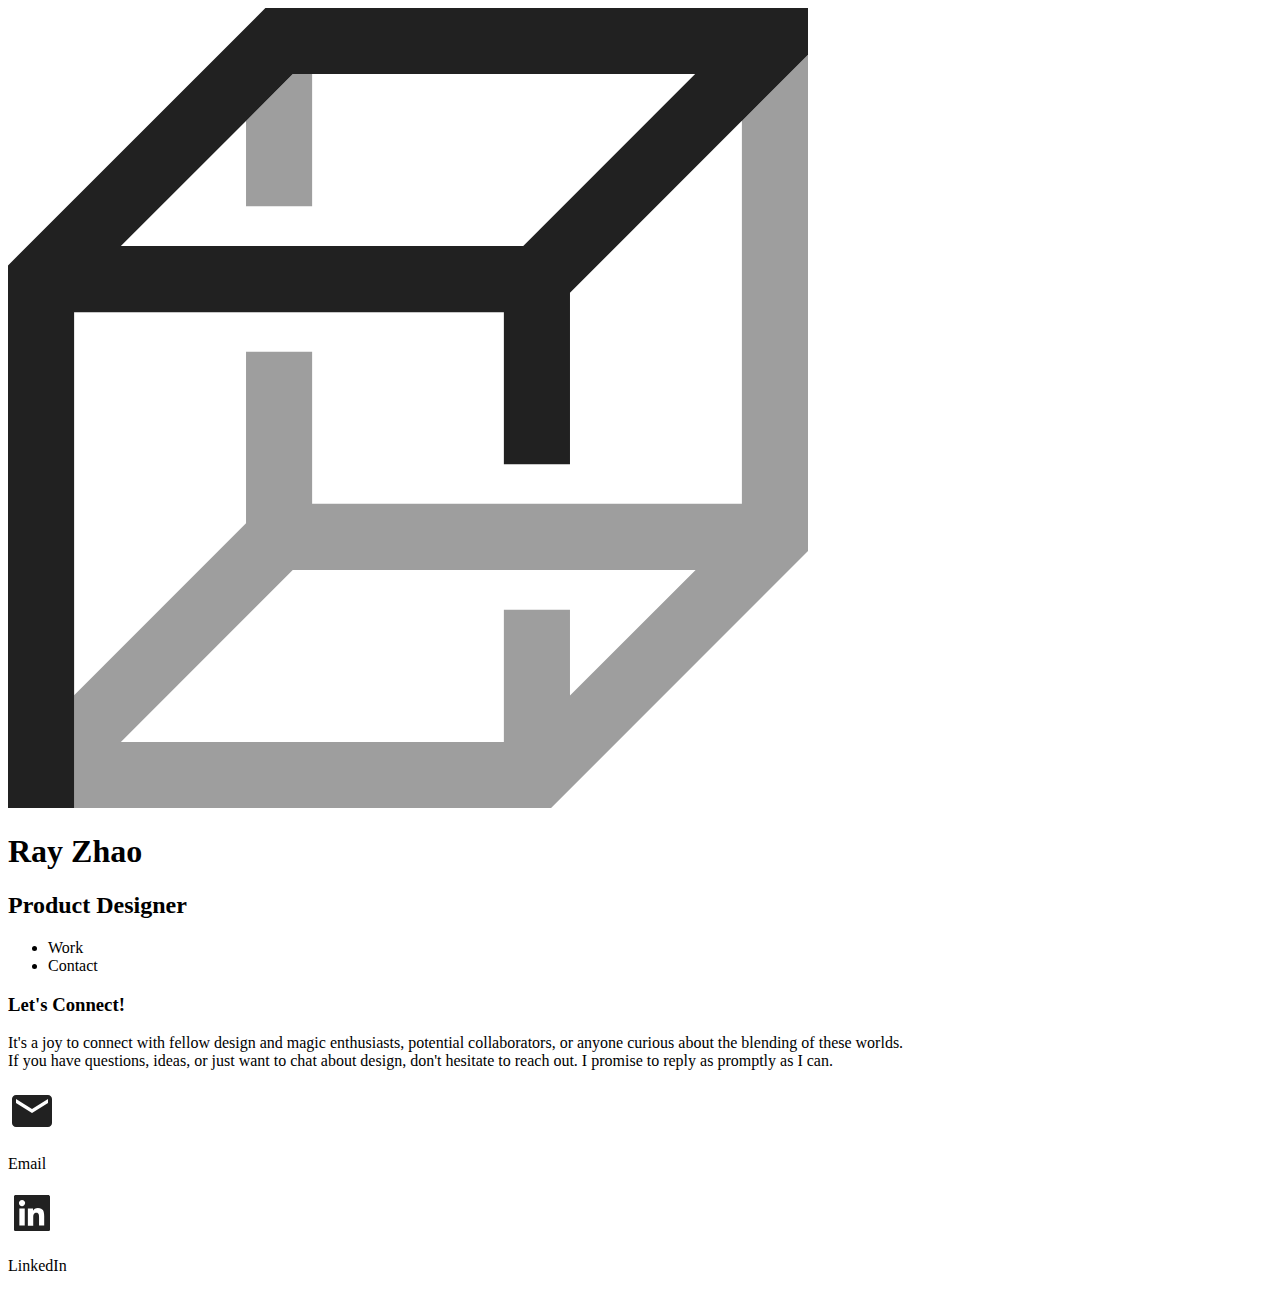
==== contact.html @ 6896da08 "contact content" ====
<!DOCTYPE html>
<html lang="en">

<head>
    <meta charset="UTF-8">
    <meta http-equiv="X-UA-Compatible" content="IE=edge">
    <meta name="viewport" content="width=device-width, initial-scale=1.0">
    <title>Contact</title>
</head>

<body>
    <header>
        <img src="./Resource/Logo_b.svg" alt="Ray Zhao's Logo">
        <div class="logo-title">
            <h1 class="logo">Ray Zhao</h1>
            <h2 class="logo">Product Designer</h2>
        </div>

        <nav>
            <ul>
                <li>Work</li>
                <li>Contact</li>
            </ul>
        </nav>
    </header>
    <main>
        <h3>Let's Connect!</h3>
        <p>It's a joy to connect with fellow design and magic enthusiasts, potential collaborators, or anyone curious
            about the blending of these worlds. <br>If you have questions, ideas, or just want to chat about design,
            don't hesitate to reach out. I promise to reply as promptly as I can.
        </p>
        <div id="contact-button-list">
            <div class="contact-button">
                <img src="./Resource/mail.svg" alt="Email">
                <p class="button-text">Email</span>
            </div>
            <div class="contact-button">
                <img src="./Resource/Linkedin.svg" alt="LinkedIn">
                <p class="button-text">LinkedIn</p>
            </div>
        </div>
    </main>
</body>

</html>
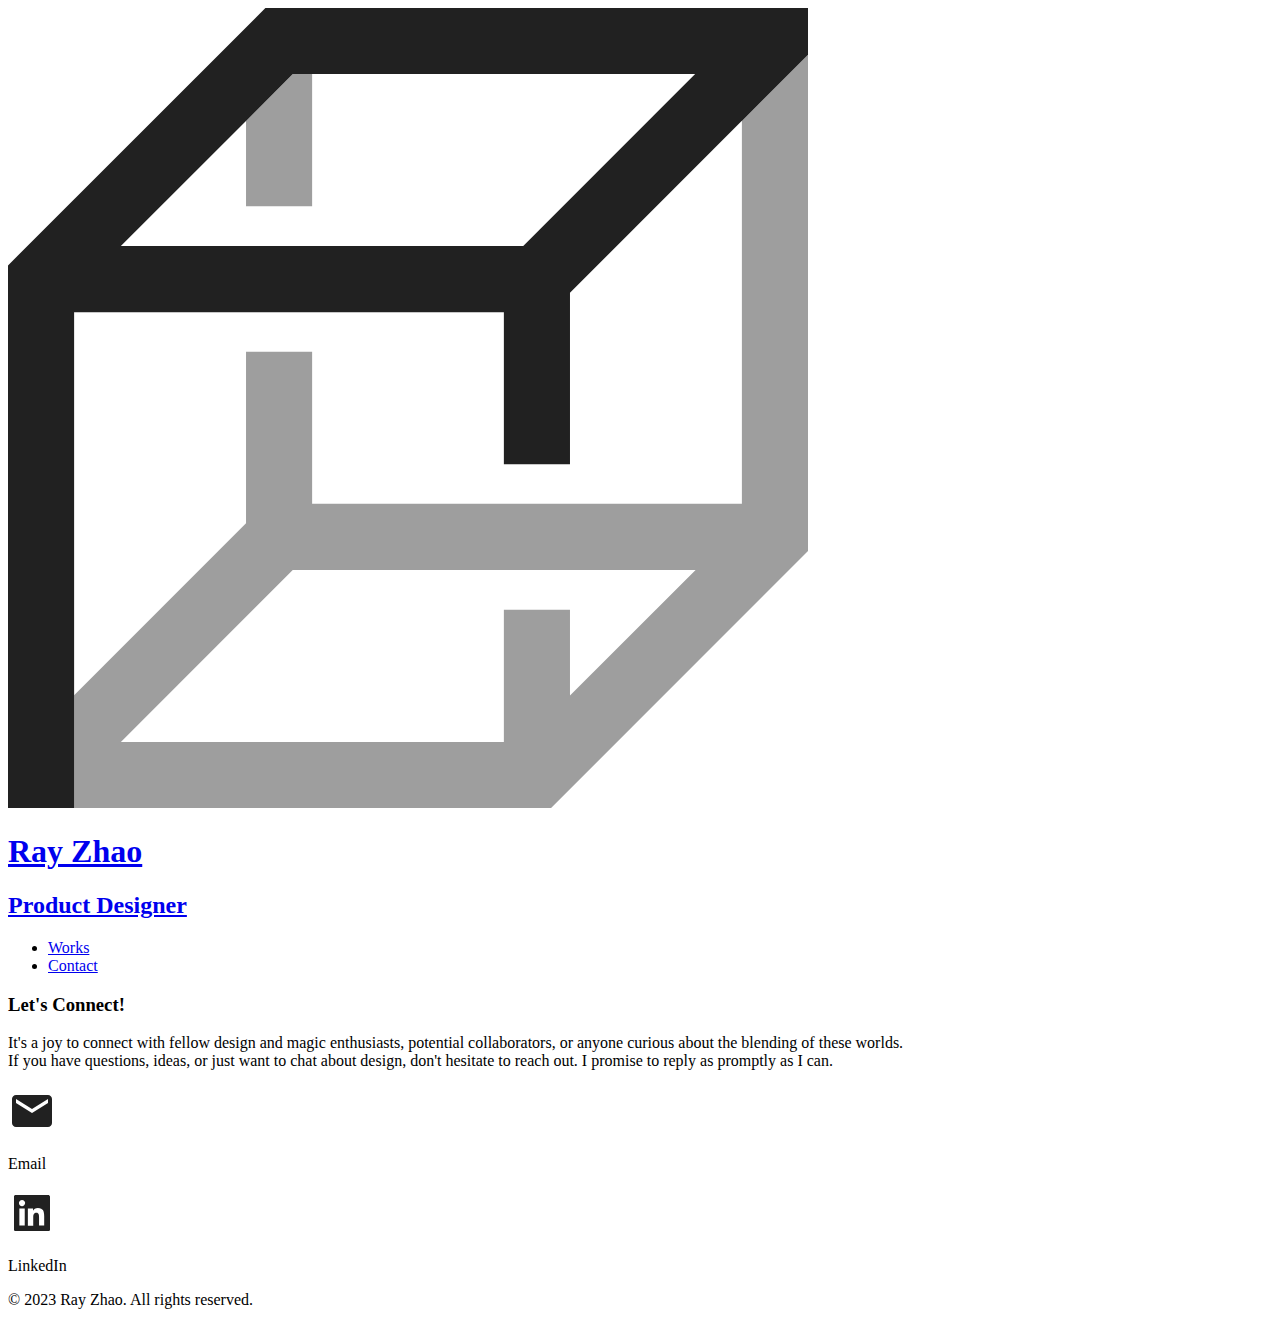
==== commit 8e64e781: "Adding links in HTML" ====
--- a/contact.html
+++ b/contact.html
@@ -10,16 +10,20 @@
 
 <body>
     <header>
-        <img src="./Resource/Logo_b.svg" alt="Ray Zhao's Logo">
-        <div class="logo-title">
-            <h1 class="logo">Ray Zhao</h1>
-            <h2 class="logo">Product Designer</h2>
-        </div>
+        <a href="index.html">
+            <div class="logo-group">
+                <img src="./Resource/Logo_b.svg" alt="Ray Zhao's Logo">
+                <div class="logo-title">
+                    <h1 class="logo">Ray Zhao</h1>
+                    <h2 class="logo">Product Designer</h2>
+                </div>
+            </div>
+        </a>
 
         <nav>
             <ul>
-                <li>Work</li>
-                <li>Contact</li>
+                <li><a href="index.html">Works</a></li>
+                <li><a href="contact.html">Contact</a></li>
             </ul>
         </nav>
     </header>
@@ -40,6 +44,9 @@
             </div>
         </div>
     </main>
+    <footer>
+        <p>© 2023 Ray Zhao. All rights reserved.</p>
+    </footer>
 </body>
 
 </html>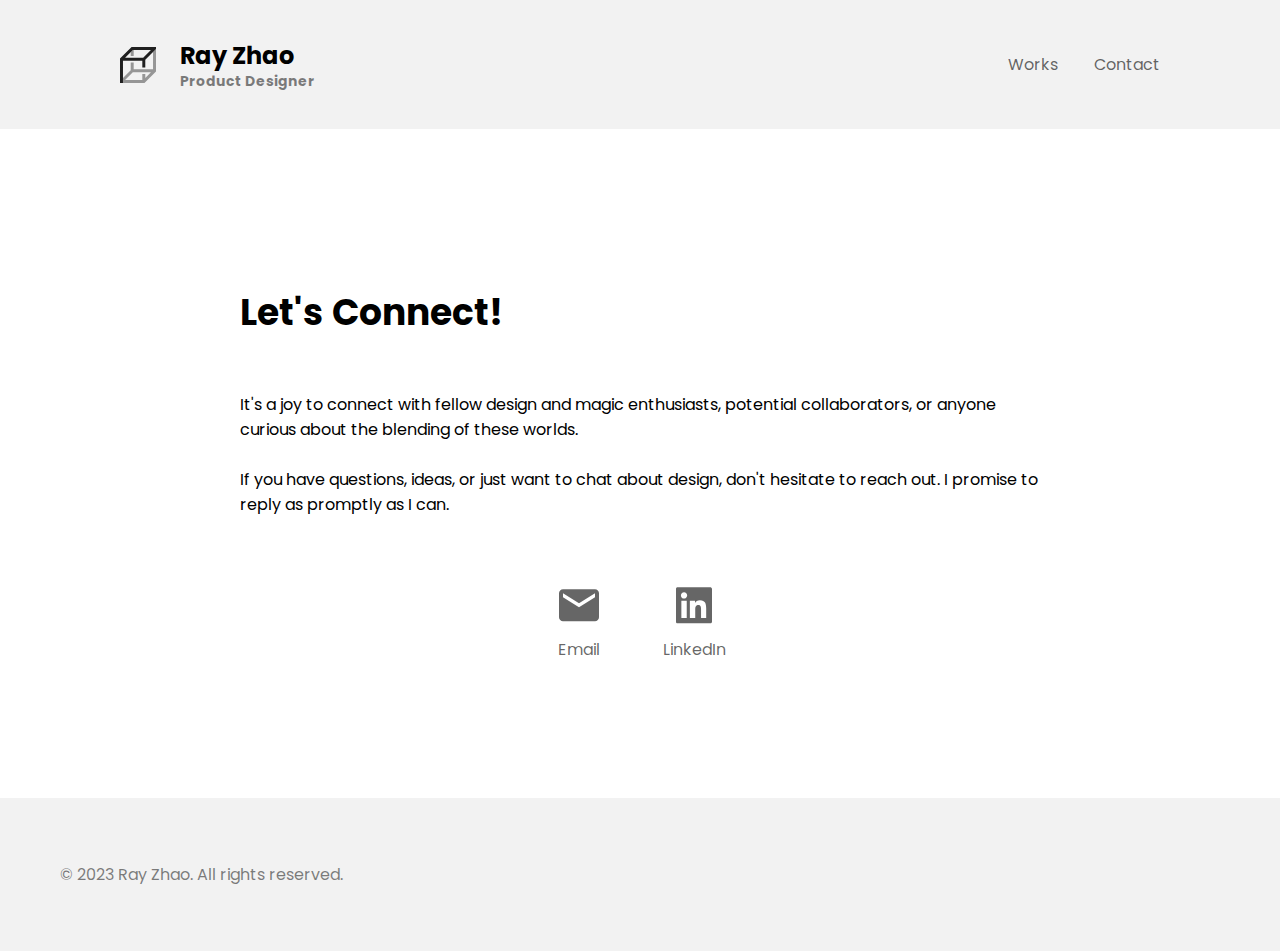
==== commit 2519f74f: "adding CSS" ====
--- a/contact.html
+++ b/contact.html
@@ -6,42 +6,68 @@
     <meta http-equiv="X-UA-Compatible" content="IE=edge">
     <meta name="viewport" content="width=device-width, initial-scale=1.0">
     <title>Contact</title>
+    <link rel="stylesheet" type="text/css" href="./CSS/style.css">
+    <link rel="preconnect" href="https://fonts.googleapis.com">
+    <link rel="preconnect" href="https://fonts.gstatic.com" crossorigin="">
+    <link
+        href="https://fonts.googleapis.com/css2?family=Nunito+Sans:ital,wght@0,400;0,700;1,400;1,700&amp;family=Poppins:ital,wght@0,400;0,500;1,400;1,500&amp;display=swap"
+        rel="stylesheet">
 </head>
 
 <body>
     <header>
-        <a href="index.html">
-            <div class="logo-group">
-                <img src="./Resource/Logo_b.svg" alt="Ray Zhao's Logo">
-                <div class="logo-title">
-                    <h1 class="logo">Ray Zhao</h1>
-                    <h2 class="logo">Product Designer</h2>
+        <div class="header-content">
+            <a href="index.html">
+                <div class="logo-group">
+                    <img src="./Resource/Logo_b.svg" alt="Ray Zhao's Logo" class="logo-image">
+                    <div class="logo-title">
+                        <h1>Ray Zhao</h1>
+                        <h2>Product Designer</h2>
+                    </div>
                 </div>
-            </div>
-        </a>
+            </a>
 
-        <nav>
-            <ul>
-                <li><a href="index.html">Works</a></li>
-                <li><a href="contact.html">Contact</a></li>
-            </ul>
-        </nav>
+            <nav>
+                <ul>
+                    <li><a href="index.html">Works</a></li>
+                    <li><a href="contact.html">Contact</a></li>
+                </ul>
+            </nav>
+        </div>
     </header>
     <main>
-        <h3>Let's Connect!</h3>
-        <p>It's a joy to connect with fellow design and magic enthusiasts, potential collaborators, or anyone curious
-            about the blending of these worlds. <br>If you have questions, ideas, or just want to chat about design,
-            don't hesitate to reach out. I promise to reply as promptly as I can.
-        </p>
-        <div id="contact-button-list">
-            <div class="contact-button">
-                <img src="./Resource/mail.svg" alt="Email">
-                <p class="button-text">Email</span>
-            </div>
-            <div class="contact-button">
-                <img src="./Resource/Linkedin.svg" alt="LinkedIn">
-                <p class="button-text">LinkedIn</p>
-            </div>
+        <div class="section-list">
+            <section class="contact-main">
+                <h3>Let's Connect!</h3>
+                <p>It's a joy to connect with fellow design and magic enthusiasts, potential collaborators, or anyone
+                    curious
+                    about the blending of these worlds. <br><br>If you have questions, ideas, or just want to chat about
+                    design,
+                    don't hesitate to reach out. I promise to reply as promptly as I can.
+                </p>
+                <div id="contact-button-list">
+                    <a href="mailto:rayzhaodesign@gmail.com">
+                        <div class="contact-button">
+                            <div class="icon-container">
+                                <img src="./Resource/mail.svg" alt="Email" class="icon-default">
+                                <img src="./Resource/mail-1.svg" alt="Email" class="icon-hover">
+                            </div>
+    
+                            <p class="button-text">Email</span>
+                        </div>
+                    </a>
+                    <a href="https://www.linkedin.com/in/ruizhaodesign/" target="_blank" rel="noopener noreferrer">
+                        <div class="contact-button">
+                            <div class="icon-container">
+                                <img src="./Resource/Linkedin.svg" alt="LinkedIn" class="icon-default">
+                                <img src="./Resource/Linkedin-1.svg" alt="LinkedIN" class="icon-hover">
+                            </div>
+    
+                            <p class="button-text">LinkedIn</p>
+                        </div>
+                    </a>
+                </div>
+            </section>
         </div>
     </main>
     <footer>
--- a/CSS/style.css
+++ b/CSS/style.css
@@ -0,0 +1,181 @@
+html body {
+    min-height: 100vh;
+    margin: 0;
+}
+
+body {
+    font-family: Poppins, sans-serif;
+    display: flex;
+    flex-direction: column;
+}
+
+header {
+    padding: 36px 120px;
+    background-color: rgba(0, 0, 0, 0.05);
+}
+
+.header-content {
+    display: flex;
+    justify-content: space-between;
+    align-items: center;
+}
+
+.section-list {
+    padding: 120px 0;
+    display: flex;
+    flex-direction: column;
+    gap: 60px;
+}
+
+footer {
+    padding: 48px 60px;
+    background-color: rgba(0, 0, 0, 0.05);
+    color: rgba(0, 0, 0, 0.5);
+    margin-top: auto;
+}
+
+
+a {
+    color: rgba(0, 0, 0, 0.6);
+    text-decoration: none;
+}
+
+a:hover {
+    color: #148A82; 
+}
+
+.logo-group {
+    display: flex;
+    gap: 24px;
+    align-items: center;
+
+}
+
+.logo-image {
+    height: 36px; 
+    width: auto;
+}
+
+.logo-title {
+    display: flex;
+    flex-direction: column;
+}
+
+.logo-title h1 {
+    font-size: 24px;
+    margin: 0;
+    color: black;
+}
+
+.logo-title h2 {
+    font-size: 14px;
+    margin-top: -2px;
+    margin-bottom: 0;
+    color: rgba(0, 0, 0, 0.5);
+}
+
+#self-intro {
+    margin:auto; 
+    display: flex;
+    justify-content: center;
+    align-items: center;
+    max-width: 1000px;
+    gap: 24px;
+    margin-bottom: 120px;
+}
+
+
+header nav ul {
+    display: flex;
+    list-style-type: none;
+    gap: 36px;
+}
+
+#home-hero {
+    height: 400px;
+    width: auto;
+}
+
+#work-list {
+    display: grid;
+    grid-template: auto auto / auto auto;
+    grid-auto-flow: row;
+    justify-content: center;
+    gap: 36px;
+    
+}
+
+.card-project {
+    display: flex;
+    flex-direction: column;
+    align-items: center;
+}
+
+.card-project img {
+    width: 600px;
+    height: 360px;
+    object-fit: cover;
+    border-radius: 16px;
+}
+
+.card-project h3 {
+    font-size: 20px;
+    font-weight: 500;
+    margin-bottom: 0;
+}
+
+.card-project h4 {
+    font-size: 16px;
+    color: rgba(0, 0, 0, 0.5);
+    font-weight: 300;
+    margin-top: 8px;
+}
+
+
+.contact-main {
+    margin: auto;
+    max-width: 800px;
+    display: flex;
+    flex-direction: column;
+}
+
+.contact-main h3 {
+    font-size: 36px;
+}
+
+#contact-button-list {
+    margin-top: 48px;
+    display: flex;
+    gap: 60px;
+    flex: 1;
+    justify-content: center;
+}
+
+.contact-button {
+    display: flex;
+    flex-direction: column;
+    gap: 0px;
+    align-items: center;
+}
+
+.contact-button .icon-container {
+    height: 48px;
+    width: 48px;
+}
+
+.icon-default {
+    position: absolute;
+}
+
+.icon-hover {
+    position: absolute;
+    opacity: 0;
+}
+
+.icon-hover:hover {
+    opacity: 1;
+}
+
+.button-text {
+    margin-top: 8px;
+}